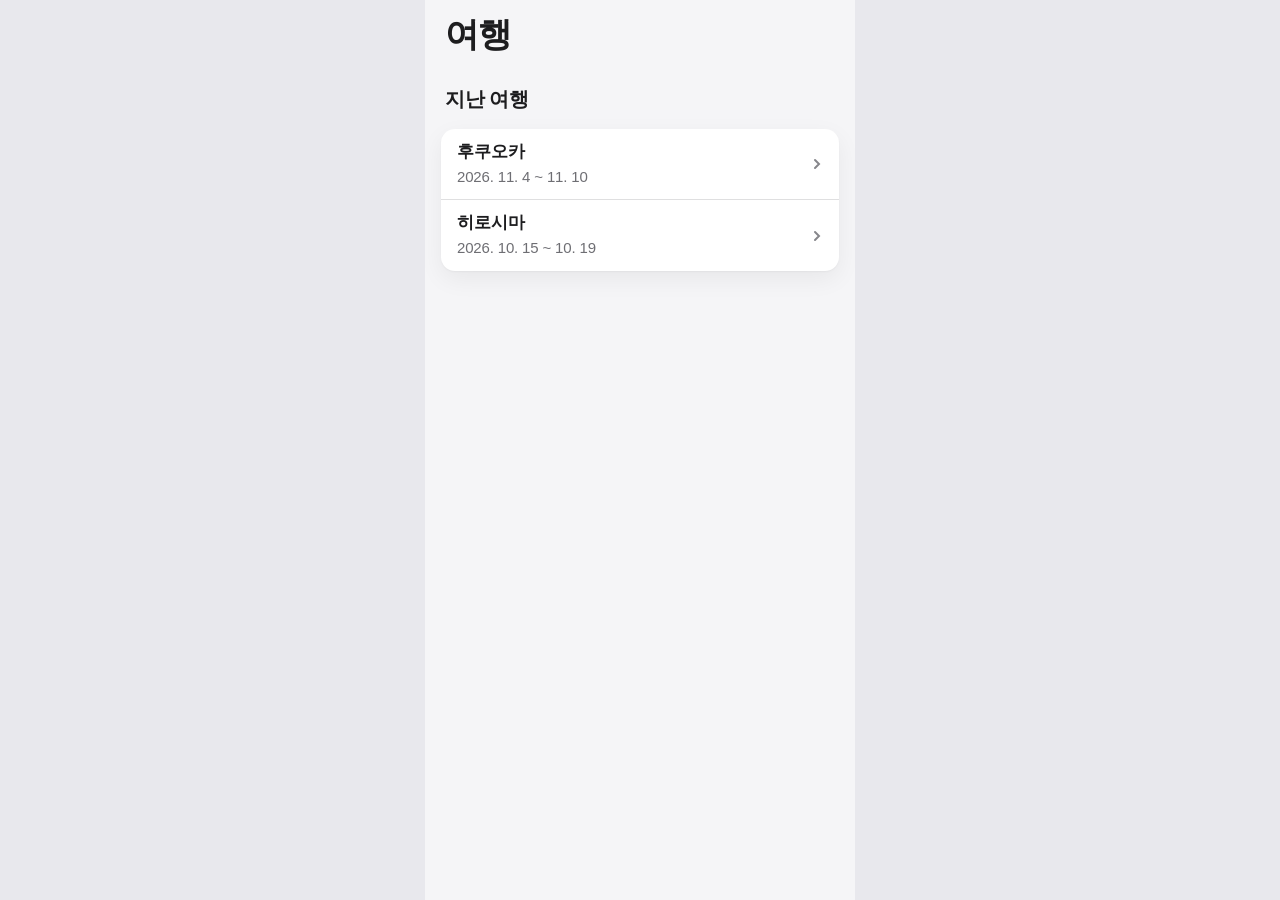
==== index.html @ 0b0b2876 "Import COPYTRIP travel planner from handoff archive" ====
<!doctype html>
<html lang="ko">
<head>
<meta charset="utf-8">
<meta name="robots" content="noindex, nofollow">
<meta name="viewport" content="width=device-width, initial-scale=1, viewport-fit=cover">
<title>여행</title>
<meta name="description" content="여행별 일정 모음">
<meta name="theme-color" content="#f5f5f7" media="(prefers-color-scheme: light)">
<meta name="theme-color" content="#000000" media="(prefers-color-scheme: dark)">
<link rel="icon" type="image/svg+xml" href="icon.svg">
<link rel="stylesheet" href="app.css">
<style>
.trip { display: flex; align-items: center; gap: 12px; min-height: 64px; padding: 11px 16px; color: var(--ink); }
.trip + .trip { border-top: .5px solid var(--sep); }
.trip b { display: block; font-size: 17px; font-weight: 600; }
.trip span { color: var(--ink2); font-size: 15px; font-variant-numeric: tabular-nums; }
.trip svg { flex: none; width: 12px; height: 12px; margin-left: auto; color: var(--ink3); }
#list .sec { margin: 26px 20px 10px; }
#list .msg { margin: 26px 20px; color: var(--ink2); }
</style>
</head>
<body>
<header class="hero"><div><h1 id="title">여행</h1></div></header>
<main id="list"></main>
<script>
(function () {
  'use strict';

  // 여행 화면에서 고른 언어를 그대로 따름 (값은 여행 화면이 JSON 문자열로 저장)
  var LANG = (function () {
    try { var l = JSON.parse(localStorage.getItem('trip-lang')); return l === 'en' || l === 'ja' ? l : 'ko'; } catch (e) { return 'ko'; }
  })();
  var UI = {
    en: { '여행': 'Trips', '진행 중인 여행': 'Ongoing', '다가오는 여행': 'Upcoming', '지난 여행': 'Past trips', '아직 여행이 없습니다': 'No trips yet', '여행 목록을 불러오지 못했습니다. 네트워크 연결을 확인해 주세요.': "Couldn't load the trips. Please check your network connection." },
    ja: { '여행': '旅行', '진행 중인 여행': '旅行中', '다가오는 여행': 'これからの旅行', '지난 여행': '過去の旅行', '아직 여행이 없습니다': '旅行はまだありません', '여행 목록을 불러오지 못했습니다. 네트워크 연결을 확인해 주세요.': '旅行一覧を読み込めませんでした。ネットワーク接続を確認してください。' }
  };
  function T(k) { return (UI[LANG] && UI[LANG][k]) || k; }
  var CHEV = '<svg viewBox="0 0 12 12" fill="none" stroke="currentColor" stroke-width="2" stroke-linecap="round" aria-hidden="true"><path d="M4 2l4 4-4 4"/></svg>';

  document.documentElement.lang = LANG;
  document.title = T('여행');
  document.getElementById('title').textContent = T('여행');
  var list = document.getElementById('list');

  function el(tag, cls, text) {
    var n = document.createElement(tag);
    if (cls) n.className = cls;
    if (text != null) n.textContent = text;
    return n;
  }

  // 한국어는 "2026. 10. 15 ~ 10. 19", 일본어는 "2026年10月15日～10月19日" 형식. 연도가 바뀌는 여행만 끝 날짜에도 연도 표시
  function period(t) {
    var a = t.start.split('-').map(Number), b = t.end.split('-').map(Number);
    if (LANG === 'en') {
      var f = new Intl.DateTimeFormat('en', { year: 'numeric', month: 'short', day: 'numeric', timeZone: 'UTC' });
      return f.formatRange(new Date(Date.UTC(a[0], a[1] - 1, a[2])), new Date(Date.UTC(b[0], b[1] - 1, b[2])));
    }
    var y = a[0] !== b[0];
    if (LANG === 'ja') return a[0] + '年' + a[1] + '月' + a[2] + '日～' + (y ? b[0] + '年' : '') + b[1] + '月' + b[2] + '日';
    return a.join('. ') + ' ~ ' + (y ? b : b.slice(1)).join('. ');
  }

  function section(title, trips) {
    if (!trips.length) return;
    list.appendChild(el('h2', 'sec', T(title)));
    var box = el('div', 'group');
    trips.forEach(function (t) {
      var a = el('a', 'trip');
      a.href = t.slug + '/';
      var txt = el('div');
      txt.appendChild(el('b', null, t.name[LANG] || t.name.ko));
      txt.appendChild(el('span', null, period(t)));
      a.appendChild(txt);
      a.insertAdjacentHTML('beforeend', CHEV);
      box.appendChild(a);
    });
    list.appendChild(box);
  }

  fetch('data/trips.json', { cache: 'no-cache' }).then(function (r) { return r.json(); }).then(function (trips) {
    if (!trips.length) { list.appendChild(el('p', 'msg', T('아직 여행이 없습니다'))); return; }
    // 진행 여부는 보는 기기의 날짜 기준 (YYYY-MM-DD 문자열 비교)
    var today = new Date().toLocaleDateString('sv-SE');
    var asc = function (x, y) { return x.start < y.start ? -1 : 1; };
    section('진행 중인 여행', trips.filter(function (t) { return t.start <= today && today <= t.end; }).sort(asc));
    section('다가오는 여행', trips.filter(function (t) { return t.start > today; }).sort(asc));
    section('지난 여행', trips.filter(function (t) { return t.end < today; }).sort(asc).reverse());
  }).catch(function () {
    list.appendChild(el('p', 'msg', T('여행 목록을 불러오지 못했습니다. 네트워크 연결을 확인해 주세요.')));
  });
})();
</script>
</body>
</html>
---- app.css ----
:root {
  --bg: #f5f5f7;
  --card: #ffffff;
  --fill: rgba(118, 118, 128, .12);
  --shine: rgba(255, 255, 255, .55);
  --ink: #1d1d1f;
  --ink2: #6e6e73;
  --ink3: #86868b;
  --sep: rgba(60, 60, 67, .16);
  --blue: #0071e3;
  --green: #34c759;
  --orange: #ff9f0a;
  --red: #ff3b30;
  --indigo: #5856d6;
  --bar: rgba(245, 245, 247, .72);
  --shadow: 0 1px 2px rgba(0, 0, 0, .04), 0 8px 24px rgba(0, 0, 0, .06);
  --outer: #e8e8ed;
  --ease: cubic-bezier(.22, 1, .36, 1);
  --spring: cubic-bezier(.32, .72, 0, 1);
}
@media (prefers-color-scheme: dark) {
  :root {
    --bg: #000000;
    --card: #1c1c1e;
    --fill: rgba(118, 118, 128, .24);
    --shine: rgba(255, 255, 255, .08);
    --ink: #f5f5f7;
    --ink2: #a1a1a6;
    --ink3: #86868b;
    --sep: rgba(84, 84, 88, .55);
    --blue: #2997ff;
    --green: #30d158;
    --orange: #ff9f0a;
    --red: #ff453a;
    --indigo: #7d7aff;
    --bar: rgba(22, 22, 23, .72);
    --shadow: none;
    --outer: #0b0b0c;
  }
}
* { box-sizing: border-box; -webkit-tap-highlight-color: transparent; }
/* 홈 화면 앱에서 화면 끝 튕김, 두 번 탭 확대, 버튼 길게 누르기 메뉴를 막아 앱처럼 동작하게 함 */
html, body { overscroll-behavior: none; overflow-x: clip; }
/* 맨 위에서 끌어내리면 화면이 따라 내려오며 새로고침 안내가 위에서 드러남 */
body { position: relative; }
/* iOS 기본 새로고침처럼 당기는 만큼 살이 하나씩 나타나고, 불러오는 동안 12단계로 회전 */
/* 화면을 transform 으로 내리면 iOS 에서 body 밖이 잘려 안내가 안 보여서, 위쪽 여백을 늘려 내리고 안내는 화면 상단에 고정 */
#ptr { position: fixed; z-index: 9; top: 0; left: 50%; transform: translateX(-50%); width: 100%; max-width: 430px; height: 0; overflow: hidden; display: flex; align-items: center; justify-content: center; color: var(--ink2); }
#ptr svg { width: 28px; height: 28px; }
#ptr rect { opacity: 0; transition: opacity .12s; }
#ptr.load svg { animation: spin .9s steps(12) infinite; }
@keyframes spin { to { transform: rotate(360deg); } }
html { touch-action: manipulation; }
button, .btn, .seg, #nowcap, .past-sum, .wx.tap, summary { -webkit-user-select: none; user-select: none; -webkit-touch-callout: none; }
html { background: var(--outer); }
body {
  margin: 0 auto; max-width: 430px; min-height: 100vh; background: var(--bg); color: var(--ink);
  font: 16px/1.47 -apple-system, BlinkMacSystemFont, "SF Pro Text", "Apple SD Gothic Neo", "Noto Sans KR", sans-serif;
  letter-spacing: -0.01em; -webkit-font-smoothing: antialiased; -webkit-text-size-adjust: 100%;
  padding-bottom: env(safe-area-inset-bottom);
}
button { font: inherit; color: inherit; }
a { color: var(--blue); text-decoration: none; }

.hero { padding: 16px 20px 6px; display: flex; align-items: flex-end; justify-content: space-between; }
.hero h1 { margin: 0; font-size: 34px; font-weight: 700; letter-spacing: -0.03em; line-height: 1.1; }
.hero p { margin: 4px 0 0; color: var(--ink2); font-size: 15px; }
.icon-btn {
  width: 36px; height: 36px; border-radius: 50%; border: 0; background: var(--fill);
  display: grid; place-items: center; cursor: pointer; flex: 0 0 auto;
}
.icon-btn svg { width: 19px; height: 19px; }
.offline { margin: 8px 20px 0; font-size: 13px; color: var(--orange); }

.group { margin: 14px 16px 0; background: var(--card); border-radius: 14px; box-shadow: var(--shadow); overflow: hidden; }
.row { display: grid; grid-template-columns: 72px 1fr; gap: 0 12px; padding: 11px 16px; align-items: center; }
.row + .row { border-top: .5px solid var(--sep); }
.row .k { font-size: 13px; color: var(--ink2); line-height: 1.3; }
.row .k b { display: block; color: var(--ink); font-size: 15px; font-weight: 600; }
.leg { font-size: 15px; font-variant-numeric: tabular-nums; }
.leg span { color: var(--ink3); font-size: 13px; display: inline-block; width: 32px; }

.bar {
  position: sticky; top: 0; z-index: 5; margin-top: 14px; padding: 8px 16px 10px;
  background: var(--bar); -webkit-backdrop-filter: saturate(180%) blur(20px); backdrop-filter: saturate(180%) blur(20px);
  border-bottom: .5px solid transparent; transition: border-color .3s;
}
.bar.stuck { border-bottom-color: var(--sep); }
.seg { position: relative; display: flex; background: var(--fill); border-radius: 10px; padding: 2px; }
.seg button {
  position: relative; z-index: 1; flex: 1; border: 0; background: none; padding: 7px 0; font-size: 13px; font-weight: 500;
  border-radius: 8px; cursor: pointer; color: var(--ink);
}
.seg button[aria-selected="true"] { font-weight: 600; }
.seg-pill {
  position: absolute; top: 2px; bottom: 2px; left: 0; border-radius: 8px; background: var(--card);
  box-shadow: 0 3px 8px rgba(0, 0, 0, .12), 0 3px 1px rgba(0, 0, 0, .04);
}
.motion .seg-pill { transition: transform .45s var(--spring), width .45s var(--spring); }
@media (prefers-color-scheme: dark) { .seg-pill { background: #636366; } }

#day { padding: 0 16px; }
.day-hero { padding: 22px 4px 4px; }
.eyebrow { font-size: 13px; font-weight: 600; color: var(--ink2); }
.day-hero h2 { margin: 2px 0 0; font-size: 30px; line-height: 1.15; letter-spacing: -0.03em; }
.day-hero .point { display: inline-block; margin-top: 8px; padding: 3px 10px; border-radius: 999px; background: var(--fill); font-size: 13px; font-weight: 600; }
.stats { display: grid; grid-template-columns: minmax(0, 1fr) minmax(0, 1fr); gap: 10px; margin-top: 16px; }
.stat { background: var(--card); border-radius: 14px; padding: 12px 14px; box-shadow: var(--shadow); }
.stat:only-child { grid-column: 1 / -1; }
.stat .l { font-size: 12px; color: var(--ink2); }
.stat .v { font-size: 22px; font-weight: 700; letter-spacing: -0.02em; font-variant-numeric: tabular-nums; }
.stat .v small { font-size: 13px; font-weight: 600; color: var(--ink2); margin-left: 2px; }
.stat .v.txt { font-size: 17px; padding-top: 4px; white-space: nowrap; overflow: hidden; text-overflow: ellipsis; }
.stat .s { font-size: 12px; color: var(--ink3); }

.notice { margin-top: 12px; border-radius: 14px; padding: 12px 14px; display: flex; gap: 10px; font-size: 14px; }
.notice svg { flex: 0 0 20px; height: 20px; margin-top: 1px; }
.notice b { display: block; margin-bottom: 2px; }
.notice.towel { background: rgba(255, 159, 10, .14); }
.notice.towel svg { color: var(--orange); }
.notice.rain { background: rgba(0, 113, 227, .1); }
.notice.rain svg { color: var(--blue); }
.notice ul { margin: 4px 0 0; padding-left: 18px; }


.sec { margin: 26px 4px 10px; font-size: 20px; font-weight: 700; letter-spacing: -0.02em; }

.tl { position: relative; list-style: none; margin: 0; padding: 0 0 0 22px; }
.tl::before { content: ""; position: absolute; left: 6px; top: var(--tl-top, 8px); bottom: 8px; width: 2px; border-radius: 1px; background: var(--sep); }
.it { position: relative; margin-bottom: 12px; scroll-margin-top: 110px; }
.dot { position: absolute; left: -22px; top: 18px; width: 14px; height: 14px; border-radius: 50%; background: var(--card); border: 3px solid var(--ink3); }
.it.now .dot { border-color: var(--green); background: var(--green); }
.motion .it.now .dot::after {
  content: ""; position: absolute; inset: -6px; border-radius: 50%; background: var(--green); opacity: .35;
  animation: pulse 2s var(--ease) infinite;
}
/* 첫 로딩 동안 보이는 자리표시. 효과를 끄면 빛 흐름 없이 회색 상자만 */
.skel { padding: 22px 4px 0; }
.sk { position: relative; overflow: hidden; background: var(--fill); border-radius: 12px; }
.motion .sk::after {
  content: ""; position: absolute; inset: 0; transform: translateX(-100%);
  background: linear-gradient(90deg, transparent, var(--shine), transparent);
  animation: shimmer 1.2s ease-in-out infinite;
}
@keyframes shimmer { to { transform: translateX(100%); } }
.sk-eyebrow { width: 38%; height: 14px; border-radius: 7px; }
.sk-title { width: 52%; height: 32px; margin-top: 8px; border-radius: 10px; }
.sk-point { width: 34%; height: 24px; margin-top: 10px; border-radius: 999px; }
.sk-row { display: grid; grid-template-columns: 1fr 1fr; gap: 10px; margin-top: 16px; }
.sk-stat { height: 92px; border-radius: 14px; }
.sk-wx { height: 210px; margin-top: 12px; border-radius: 18px; }
.sk-sec { width: 22%; height: 22px; margin: 26px 0 12px; border-radius: 8px; }
.sk-card { height: 120px; margin: 0 0 12px 22px; border-radius: 16px; }
.sk-k { width: 56px; height: 34px; border-radius: 8px; }
.sk-leg { width: 75%; height: 16px; margin: 4px 0; border-radius: 6px; }
.sk-tab { flex: 1; height: 30px; margin: 0 2px; border-radius: 8px; }
.sk-exh { width: 40%; height: 22px; margin: 26px 4px 12px; border-radius: 8px; }
.sk-ex { height: 52px; margin: 0 0 10px; border-radius: 14px; }
.sk-line { width: 60%; height: 44px; margin: 0 0 12px 22px; border-radius: 10px; }
@keyframes pulse { 0% { transform: scale(.6); opacity: .45; } 100% { transform: scale(1.8); opacity: 0; } }
/* 펼치고 접는 동안에는 한 줄 요약을 카드 위에 겹쳐 두고 서로 교차해서 나타나고 사라지게 함 */
.it.past.swap .past-sum { display: flex; position: absolute; top: 0; left: 0; pointer-events: none; }
.it.past:not(.open) .card { display: none; }
.past-sum { all: unset; display: none; align-items: baseline; gap: 10px; padding: 6px 4px; cursor: pointer; width: calc(100% - 8px); }
.it.past:not(.open) .past-sum { display: flex; }
.it.past:not(.open) { margin-bottom: 4px; }
.past-sum .time { color: var(--ink3); min-width: 38px; }
.past-sum .t { font-size: 15px; font-weight: 500; color: var(--ink3); white-space: nowrap; overflow: hidden; text-overflow: ellipsis; }
.past-sum .done { font-size: 11px; font-weight: 700; color: var(--green); white-space: nowrap; }
.past-sum .chev, .fold .chev { display: inline-flex; color: var(--ink3); }
.past-sum .chev { margin-left: auto; align-self: center; }
.past-sum .chev svg, .fold .chev svg { width: 11px; height: 11px; }
.past-sum .chev svg { transform: rotate(90deg); }
.fold { display: none; align-items: center; gap: 3px; font-size: 12px; font-weight: 600; color: var(--ink3); white-space: nowrap; }
.fold .chev svg { transform: rotate(-90deg); }
.it.past.open .it-head { justify-content: flex-start; }
.it.past.open .it-head .cost { margin-left: auto; }
.it.past.open .fold { display: inline-flex; margin-left: auto; }
.it.past.open .cost + .fold { margin-left: 0; }
.it.past .dot { width: 16px; height: 16px; left: -23px; border: 0; background: var(--green); }
.it.past:not(.open) .dot { top: 9px; }
.it.past .dot::after { content: ''; position: absolute; left: 5.5px; top: 2.5px; width: 3.5px; height: 7px; border: solid #fff; border-width: 0 2px 2px 0; transform: rotate(45deg); }
.it.past.open .it-head { cursor: pointer; }
.day-peek { position: absolute; pointer-events: none; padding: 0 16px; }
.tl-done { position: absolute; left: 6px; top: var(--tl-top, 8px); width: 2px; border-radius: 1px; background: var(--green); }
.motion .tl-done { transition: height .4s var(--ease); }
.card { background: var(--card); border-radius: 16px; padding: 14px 16px; box-shadow: var(--shadow); }
.it.now .card { box-shadow: 0 0 0 2px var(--green), var(--shadow); }
.it-head { display: flex; justify-content: space-between; gap: 10px; align-items: baseline; }
.time { font-size: 13px; font-weight: 600; color: var(--ink2); font-variant-numeric: tabular-nums; }
.now-chip { font-size: 11px; font-weight: 700; color: #fff; background: var(--green); border-radius: 999px; padding: 1px 7px; margin-left: 6px; }
.cost { font-size: 13px; color: var(--ink2); font-variant-numeric: tabular-nums; white-space: nowrap; }
.title { font-size: 17px; font-weight: 600; letter-spacing: -0.02em; margin-top: 2px; }
.rec { font-size: 11px; font-weight: 700; color: var(--indigo); background: rgba(88, 86, 214, .12); border-radius: 5px; padding: 1px 6px; margin-left: 6px; vertical-align: 2px; }
.move .card { background: transparent; box-shadow: none; padding: 6px 4px; }
.move .dot { width: 10px; height: 10px; left: -20px; top: 12px; border-width: 2px; }
.move .title { font-size: 15px; font-weight: 500; }
/* 이동 항목은 진행 중이어도 배경 없이, 테두리와 그 안쪽 여백만 더함 */
.move.now .card { padding: 12px 16px; border-radius: 16px; box-shadow: 0 0 0 2px var(--green); }
.move.now .dot { top: 18px; }
.note { font-size: 14px; color: var(--ink2); margin-top: 4px; }
.note div + div, .tip div + div { margin-top: 2px; }
.tip { font-size: 14px; color: var(--ink2); margin-top: 8px; padding-left: 10px; border-left: 2px solid var(--orange); }
.pills { display: flex; flex-wrap: wrap; gap: 6px; margin-top: 8px; }
.pill { font-size: 12px; font-weight: 600; border-radius: 6px; padding: 2px 7px; background: var(--fill); font-variant-numeric: tabular-nums; }
.pill small { font-weight: 500; color: var(--ink2); margin-left: 3px; }
.pill.g { color: var(--blue); }
.pill.t { color: var(--orange); }

.acts { display: flex; flex-wrap: wrap; gap: 8px; margin-top: 12px; }
.btn {
  display: inline-flex; align-items: center; justify-content: center; gap: 4px; min-height: 32px; padding: 0 14px;
  border-radius: 999px; border: 0; background: var(--fill); color: var(--blue); font-size: 14px; font-weight: 600; cursor: pointer;
}
.btn.fill { background: var(--blue); color: #fff; }
.motion .btn, .motion .icon-btn, .motion .opt-pick { transition: transform .15s var(--ease), opacity .15s; }
.motion .btn:active, .motion .icon-btn:active, .motion .opt-pick:active { transform: scale(.96); opacity: .8; }
.btn:disabled { opacity: .5; }

.disc { margin-top: 10px; }
.disc-btn { border: 0; background: none; padding: 0; color: var(--blue); font-size: 14px; font-weight: 600; cursor: pointer; display: inline-flex; align-items: center; gap: 4px; }
.disc-btn svg { width: 12px; height: 12px; }
.motion .disc-btn svg { transition: transform .3s var(--ease); }
.disc.open .disc-btn svg { transform: rotate(90deg); }
.disc-body { display: grid; grid-template-rows: 0fr; }
.motion .disc-body { transition: grid-template-rows .35s var(--ease); }
.disc.open .disc-body { grid-template-rows: 1fr; }
.disc-body > div { overflow: hidden; }
.rv-list { margin: 4px 0 0; padding: 0; list-style: none; font-size: 14px; }
.rv-list li { position: relative; padding-left: 18px; margin-top: 4px; }
.rv-list li::before { position: absolute; left: 0; top: 0; font-weight: 700; }
.rv-list.pro li::before { content: "+"; color: var(--green); }
.rv-list.con li::before { content: "\2212"; color: var(--red); }
.rv-cap { font-size: 12px; font-weight: 600; color: var(--ink2); margin-top: 10px; }

.choice-tag { display: flex; align-items: center; gap: 8px; font-size: 15px; font-weight: 700; color: var(--blue); margin-top: 2px; }
.choice-hint { font-size: 12px; color: var(--ink3); font-weight: 500; }
.opts { display: grid; gap: 8px; margin-top: 10px; }
.opt { border-radius: 12px; background: var(--bg); padding: 12px; border: 1.5px solid transparent; }
.motion .opt { transition: border-color .25s, background .25s, opacity .25s; }
.opt.on { border-color: var(--blue); background: rgba(0, 113, 227, .06); }
.opts.picked:not(.multi) .opt:not(.on) { opacity: .55; }
.opt-pick { all: unset; display: flex; align-items: center; gap: 10px; cursor: pointer; width: 100%; }
.opt-row { display: flex; align-items: center; gap: 8px; }
.opt-more { all: unset; display: none; flex: 0 0 auto; padding: 6px; margin: -6px -4px -6px 0; color: var(--ink3); cursor: pointer; -webkit-user-select: none; user-select: none; -webkit-touch-callout: none; touch-action: manipulation; }
.opt-more svg { display: block; width: 12px; height: 12px; transform: rotate(90deg); }
.motion .opt-more svg { transition: transform .3s var(--ease); }
.opt.peek .opt-more svg { transform: rotate(-90deg); }
.opt-body { display: grid; grid-template-rows: 1fr; }
.opt-body > div { overflow: hidden; min-height: 0; }
.motion .opt-body { transition: grid-template-rows .3s var(--ease); }
.opt:not(.on):not(.bare) .opt-more { display: block; }
.opt:not(.on):not(.peek) .opt-body { grid-template-rows: 0fr; }
.chk { flex: 0 0 22px; height: 22px; }
.chk circle { fill: none; stroke: var(--ink3); stroke-width: 1.5; }
.chk path { fill: none; stroke: #fff; stroke-width: 2.2; stroke-linecap: round; stroke-linejoin: round; stroke-dasharray: 14; stroke-dashoffset: 14; }
.on .chk circle { fill: var(--blue); stroke: var(--blue); }
.on .chk path { stroke-dashoffset: 0; }
.motion .chk circle { transition: fill .2s, stroke .2s; }
.motion .chk path { transition: stroke-dashoffset .3s .08s var(--ease); }
.opt .title { font-size: 16px; margin: 0; }

.motion .rv { opacity: 0; transform: translateY(18px) scale(.985); transition: opacity .7s var(--ease), transform .7s var(--ease); }
.motion .rv.in { opacity: 1; transform: none; }

#extras { padding: 0 16px 120px; }
.ex { background: var(--card); border-radius: 14px; margin-bottom: 10px; box-shadow: var(--shadow); overflow: hidden; }
.ex > summary { list-style: none; cursor: pointer; padding: 14px 16px; font-weight: 600; display: flex; justify-content: space-between; }
.ex > summary::-webkit-details-marker { display: none; }
.ex > summary span { color: var(--ink3); font-weight: 500; }
.ex .card { box-shadow: none; border-radius: 0; border-top: .5px solid var(--sep); }
.foot { font-size: 12px; color: var(--ink3); margin: 16px 4px 0; }
.trip-foot { margin: 40px 4px 0; text-align: center; font-size: 13px; color: var(--ink3); line-height: 1.6; }
.trip-foot .n { font-size: 12px; font-variant-numeric: tabular-nums; }

#nowcap {
  position: fixed; left: 50%; bottom: calc(16px + env(safe-area-inset-bottom)); z-index: 8; width: max-content; max-width: calc(min(430px, 100vw) - 64px);
  transform: translate(-50%, calc(100% + 40px + env(safe-area-inset-bottom))); visibility: hidden; border: .5px solid var(--sep); border-radius: 999px; padding: 8px 8px 8px 20px; text-align: left; cursor: pointer;
  background: var(--bar); -webkit-backdrop-filter: saturate(180%) blur(20px); backdrop-filter: saturate(180%) blur(20px);
  box-shadow: 0 10px 30px rgba(0, 0, 0, .18); display: grid; grid-template-columns: 1fr auto; gap: 0 10px; align-items: center;
}
.motion #nowcap { transition: transform .5s var(--spring), visibility 0s .5s; }
#nowcap.show { transform: translate(-50%, 0); visibility: visible; }
.motion #nowcap.show { transition: transform .5s var(--spring), visibility 0s; }
#nowcap .a { min-width: 0; font-size: 15px; font-weight: 600; white-space: nowrap; overflow: hidden; text-overflow: ellipsis; }
#nowcap .b { min-width: 0; font-size: 13px; color: var(--ink2); white-space: nowrap; overflow: hidden; text-overflow: ellipsis; }
#nowcap .go { grid-row: span 2; grid-column: 2; color: #fff; background: var(--blue); border-radius: 999px; padding: 8px 14px; font-weight: 600; font-size: 14px; }

.sheet { position: fixed; inset: 0; z-index: 20; display: flex; align-items: flex-end; justify-content: center; visibility: hidden; }
.sheet.open { visibility: visible; }
.scrim { position: absolute; inset: 0; background: rgba(0, 0, 0, .4); opacity: 0; }
.panel {
  position: relative; width: 100%; max-width: 430px; background: var(--bg); border-radius: 14px 14px 0 0;
  transform: translateY(calc(100% + env(safe-area-inset-bottom, 0px) + 24px)); display: flex; flex-direction: column; max-height: 92vh;
  padding-bottom: env(safe-area-inset-bottom, 0px);
}
.motion .sheet { transition: visibility 0s .5s; }
.motion .sheet.open { transition: visibility 0s; }
.motion .scrim { transition: opacity .4s var(--ease); }
.motion .panel { transition: transform .5s var(--spring); }
.sheet.open .scrim { opacity: 1; }
.sheet.open .panel { transform: none; }
.grab { width: 36px; height: 5px; border-radius: 3px; background: var(--ink3); opacity: .5; margin: 6px auto 0; }
.panel-head { display: flex; justify-content: space-between; align-items: center; padding: 10px 16px; }
.panel-head b { font-size: 17px; }
#map-frame { height: 74vh; }
.wx { margin-top: 12px; border-radius: 18px; padding: 16px; box-shadow: var(--shadow); }
.wx-sky { color: #fff; background: linear-gradient(165deg, #2c6bd3, #5ea6f2); }
.wx-sky.cloud { background: linear-gradient(165deg, #56688a, #8a9cb6); }
.wx-sky.rain { background: linear-gradient(165deg, #2e3c5c, #56688a); }
.wx-sky.night { background: linear-gradient(165deg, #141b45, #2d3a78); }
.wx.tap { cursor: pointer; }
.wx.tap:active { transform: scale(.985); }
.motion .wx.tap { transition: transform .2s var(--ease); }
.wx-hero { display: grid; grid-template-columns: auto 1fr auto; align-items: center; gap: 12px; }
.wx-ic { display: block; width: 56px; height: 56px; filter: drop-shadow(0 2px 6px rgba(0, 0, 0, .18)); }
.wx-ic svg { width: 100%; height: 100%; display: block; }
.wx-t b { display: block; font-size: 44px; font-weight: 300; line-height: 1; letter-spacing: -0.03em; font-variant-numeric: tabular-nums; }
.wx-t span { font-size: 13px; opacity: .85; }
.wx-hl { display: flex; flex-direction: column; gap: 2px; font-size: 14px; font-weight: 600; text-align: right; font-variant-numeric: tabular-nums; }
.wx-hl .hi::before { content: ''; display: inline-block; width: 7px; height: 7px; margin-right: 5px; border-radius: 50%; background: #FFB347; }
.wx-hl .lo::before { content: ''; display: inline-block; width: 7px; height: 7px; margin-right: 5px; border-radius: 50%; background: #7CC8FF; }
.wx-hero.big .wx-ic { width: 76px; height: 76px; }
.wx-hero.big .wx-t b { font-size: 60px; }
.wx-line { margin-top: 10px; font-size: 15px; font-weight: 600; }
.wx-metrics { display: grid; grid-template-columns: repeat(4, 1fr); gap: 4px; margin-top: 14px; padding-top: 12px; border-top: .5px solid rgba(255, 255, 255, .25); text-align: center; }
.wx-m i { display: block; width: 24px; height: 24px; margin: 0 auto 4px; color: #fff; }
.wx-m i svg { width: 100%; height: 100%; display: block; }
.wx-m b { display: block; font-size: 14px; font-variant-numeric: tabular-nums; white-space: nowrap; }
.wx-m span { font-size: 11px; opacity: .8; }
.wx-foot { display: flex; justify-content: space-between; gap: 8px; margin-top: 12px; font-size: 12px; opacity: .85; }
.wx-more { font-weight: 700; opacity: 1; }
.wx-more::after { content: ' ›'; }
#wx-body { overflow-y: auto; min-height: 0; flex: 1; padding: 0 16px 16px; overscroll-behavior: contain; }
#wx-body .wx-sky { border-radius: 18px; padding: 18px 16px; }
.wx-panel { margin-top: 10px; border-radius: 18px; padding: 12px 0 10px; background: #141b38; color: #fff; }
.wx-seg { display: flex; margin: 0 12px; padding: 3px; border-radius: 12px; background: rgba(255, 255, 255, .08); }
.wx-seg button { flex: 1; border: 0; background: none; color: rgba(255, 255, 255, .6); font-size: 14px; font-weight: 600; padding: 7px 0; border-radius: 9px; cursor: pointer; }
.wx-seg button[aria-selected="true"] { background: #fff; color: #141b38; }
.motion .wx-seg button { transition: background .25s var(--ease), color .25s var(--ease); }
.wx-day { margin: 12px 16px 4px; font-size: 12px; opacity: .7; }
.wx-strip { overflow-x: auto; -webkit-overflow-scrolling: touch; scrollbar-width: none; }
.wx-strip::-webkit-scrollbar { display: none; }
.wx-hsvg { display: block; }
.wx-hsvg text { fill: #fff; text-anchor: middle; font-size: 12px; font-family: inherit; }
.wx-hsvg text.t { fill: rgba(255, 255, 255, .75); font-size: 11px; }
.wx-hsvg text.v { font-size: 14px; font-weight: 600; }
.wx-hsvg text.p { fill: #8FB8E8; font-size: 11px; font-weight: 600; }
.wx-hsvg text.p.wet { fill: #5AB4FF; }
.wx-note { margin: 6px 16px 0; font-size: 11px; opacity: .6; }
.wx-empty { margin: 12px 16px; font-size: 13px; opacity: .8; }
.wx-upd { margin: 10px 4px 0; font-size: 12px; color: var(--ink3); }
#map-frame iframe { display: block; width: 100%; height: 100%; border: 0; }
.set { margin: 4px 16px 24px; background: var(--card); border-radius: 12px; }
.set-row { display: flex; align-items: center; justify-content: space-between; gap: 12px; padding: 12px 16px; }
.set-row small { display: block; color: var(--ink2); font-size: 13px; }
.set-row.col { display: block; }
.lang-seg { display: flex; background: var(--fill); border-radius: 9px; padding: 2px; margin-top: 10px; }
.lang-seg button { flex: 1; border: 0; background: none; font: inherit; font-size: 13px; font-weight: 600; padding: 7px 0; border-radius: 7px; color: var(--ink); -webkit-user-select: none; user-select: none; -webkit-touch-callout: none; touch-action: manipulation; }
.lang-seg button[aria-checked="true"] { background: var(--card); box-shadow: 0 1px 4px rgba(0,0,0,.12); }
.switch { position: relative; width: 51px; height: 31px; flex: 0 0 51px; }
.switch input { position: absolute; opacity: 0; inset: 0; margin: 0; cursor: pointer; z-index: 1; }
.switch span { position: absolute; inset: 0; border-radius: 16px; background: var(--fill); transition: background .25s; }
.switch span::after {
  content: ""; position: absolute; top: 2px; left: 2px; width: 27px; height: 27px; border-radius: 50%; background: #fff;
  box-shadow: 0 3px 8px rgba(0, 0, 0, .15); transition: transform .3s var(--spring);
}
.switch input:checked + span { background: var(--green); }
.switch input:checked + span::after { transform: translateX(20px); }
.err { color: var(--red); font-size: 13px; margin-top: 8px; }
.upd-acts { display: grid; grid-template-columns: 1fr 1fr; gap: 10px; padding: 4px 16px 18px; }
.upd-acts .btn { justify-content: center; text-align: center; padding: 12px 0; }
.rain-desc { margin: 0 16px 10px; font-size: 14px; color: var(--ink2); }
#rain-body { padding: 0 16px 28px; display: grid; gap: 8px; }
.rain-day { all: unset; cursor: pointer; display: block; background: var(--card); border-radius: 12px; padding: 12px 14px; }
.rain-day b { display: block; font-size: 16px; }
.rain-day span { font-size: 14px; color: var(--ink2); }
/* 취침 카드: 밤하늘 배경, 선으로 그린 초승달 */
.it.sleep .dot { border-color: #6c7bdc; background: #1c2456; }
.sleep-card { position: relative; overflow: hidden; color: #fff; padding: 16px 16px 15px;
  background: radial-gradient(1.5px 1.5px at 18% 30%, #fff8 50%, transparent 51%), radial-gradient(1px 1px at 64% 22%, #fff9 50%, transparent 51%),
  radial-gradient(1.5px 1.5px at 82% 70%, #fff7 50%, transparent 51%), radial-gradient(1px 1px at 40% 80%, #fff6 50%, transparent 51%),
  linear-gradient(165deg, #141b45, #2d3a78); }
.sleep-card .row { display: flex; align-items: center; gap: 14px; }
.sleep-card .moon { width: 40px; height: 40px; flex: none; filter: drop-shadow(0 0 10px rgba(255, 214, 107, .45)); }
.sleep-card .it-head .time { color: #fff; opacity: .75; }
.sleep-card .title { color: #fff; font-size: 17px; font-weight: 700; margin-top: 1px; }
.sleep-card .s { font-size: 13px; opacity: .8; margin-top: 3px; }
.sleep-card .fold { color: rgba(255, 255, 255, .7); }
/* 움직이는 아이콘은 날씨 카드와 날씨 시트(큰 아이콘, 지표 아이콘), 취침 카드만. 시간별 목록과 나머지 아이콘은 그대로 둠 */
.wx-hero .wx-ic svg, .wx-m svg { overflow: visible; }
.motion .wx-hero .wx-ic .a-sun, .motion .wx-m .a-sun { transform-box: fill-box; transform-origin: center; animation: a-spin 24s linear infinite; }
.motion .wx-hero .wx-ic .a-moon, .motion .sleep-card .a-moon { transform-box: fill-box; transform-origin: 50% 80%; animation: a-rock 6s ease-in-out infinite; }
.motion .wx-hero .wx-ic .a-cloud { animation: a-drift 5s ease-in-out infinite; }
.motion .wx-hero .wx-ic .a-cloud + .a-cloud { animation-delay: -2.5s; }
.motion .wx-hero .wx-ic .a-drops { animation: a-fall 1.2s linear infinite; }
.motion .wx-hero .wx-ic .a-bolt { animation: a-flash 4s infinite; }
.motion .wx-m .a-gust { animation: a-gust 2s linear infinite; }
.motion .wx-m .a-fill { animation: a-rise 1.4s cubic-bezier(.22,1,.36,1) both; }
.motion .wx-m .a-wave { animation: a-wave 2.4s linear infinite; }
.motion .wx-m .a-rain { animation: a-rain 1.4s ease-in infinite; }
.wx-m .a-gust, .wx-m .a-rain { opacity: 0; }
html:not(.motion) .wx-m .a-gust { opacity: 1; stroke-dasharray: none; }
@keyframes a-gust { 0% { stroke-dashoffset: 100; opacity: 1; } 100% { stroke-dashoffset: 0; opacity: 1; } }
@keyframes a-rise { from { transform: translateY(var(--d)); } to { transform: none; } }
@keyframes a-wave { to { transform: translateX(-12px); } }
@keyframes a-rain { 0% { transform: translateY(-5px); opacity: 0; } 30% { opacity: 1; } 85% { opacity: 1; } 100% { transform: translateY(0); opacity: 0; } }
@keyframes a-spin { to { transform: rotate(360deg); } }
@keyframes a-rock { 0%, 100% { transform: rotate(-7deg); } 50% { transform: rotate(7deg); } }
@keyframes a-drift { 0%, 100% { transform: translateX(-2px); } 50% { transform: translateX(2px); } }
@keyframes a-fall { 0% { transform: translateY(-4px); opacity: 0; } 25% { opacity: 1; } 100% { transform: translateY(5px); opacity: 0; } }
@keyframes a-flash { 0%, 88%, 100% { opacity: 1; } 91%, 96% { opacity: .25; } }
@media (prefers-reduced-motion: reduce) { html.motion * { animation: none !important; } }
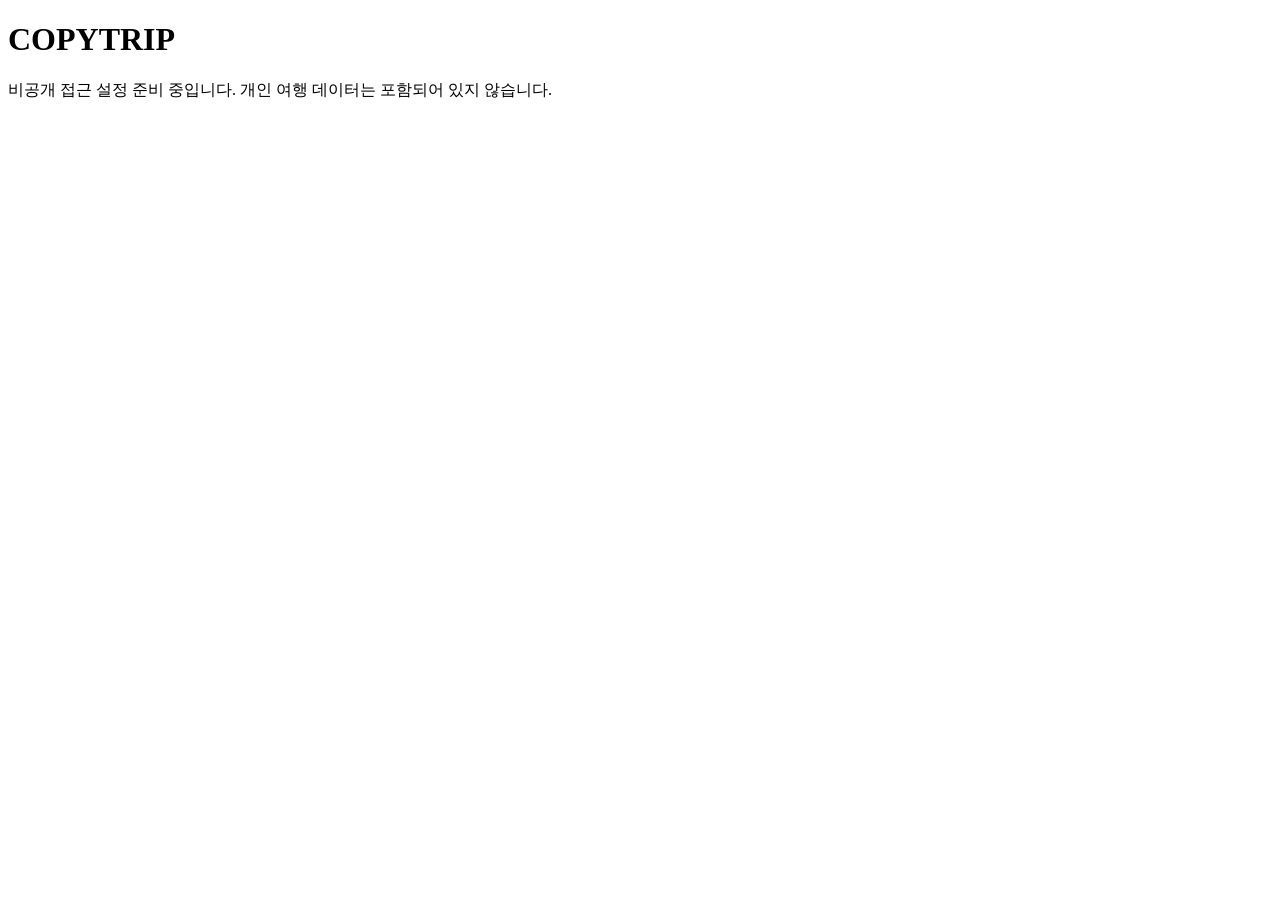
==== commit 128f389c: "Create isolated safe placeholder for access setup" ====
--- a/index.html
+++ b/index.html
@@ -1,96 +1,2 @@
 <!doctype html>
-<html lang="ko">
-<head>
-<meta charset="utf-8">
-<meta name="robots" content="noindex, nofollow">
-<meta name="viewport" content="width=device-width, initial-scale=1, viewport-fit=cover">
-<title>여행</title>
-<meta name="description" content="여행별 일정 모음">
-<meta name="theme-color" content="#f5f5f7" media="(prefers-color-scheme: light)">
-<meta name="theme-color" content="#000000" media="(prefers-color-scheme: dark)">
-<link rel="icon" type="image/svg+xml" href="icon.svg">
-<link rel="stylesheet" href="app.css">
-<style>
-.trip { display: flex; align-items: center; gap: 12px; min-height: 64px; padding: 11px 16px; color: var(--ink); }
-.trip + .trip { border-top: .5px solid var(--sep); }
-.trip b { display: block; font-size: 17px; font-weight: 600; }
-.trip span { color: var(--ink2); font-size: 15px; font-variant-numeric: tabular-nums; }
-.trip svg { flex: none; width: 12px; height: 12px; margin-left: auto; color: var(--ink3); }
-#list .sec { margin: 26px 20px 10px; }
-#list .msg { margin: 26px 20px; color: var(--ink2); }
-</style>
-</head>
-<body>
-<header class="hero"><div><h1 id="title">여행</h1></div></header>
-<main id="list"></main>
-<script>
-(function () {
-  'use strict';
-
-  // 여행 화면에서 고른 언어를 그대로 따름 (값은 여행 화면이 JSON 문자열로 저장)
-  var LANG = (function () {
-    try { var l = JSON.parse(localStorage.getItem('trip-lang')); return l === 'en' || l === 'ja' ? l : 'ko'; } catch (e) { return 'ko'; }
-  })();
-  var UI = {
-    en: { '여행': 'Trips', '진행 중인 여행': 'Ongoing', '다가오는 여행': 'Upcoming', '지난 여행': 'Past trips', '아직 여행이 없습니다': 'No trips yet', '여행 목록을 불러오지 못했습니다. 네트워크 연결을 확인해 주세요.': "Couldn't load the trips. Please check your network connection." },
-    ja: { '여행': '旅行', '진행 중인 여행': '旅行中', '다가오는 여행': 'これからの旅行', '지난 여행': '過去の旅行', '아직 여행이 없습니다': '旅行はまだありません', '여행 목록을 불러오지 못했습니다. 네트워크 연결을 확인해 주세요.': '旅行一覧を読み込めませんでした。ネットワーク接続を確認してください。' }
-  };
-  function T(k) { return (UI[LANG] && UI[LANG][k]) || k; }
-  var CHEV = '<svg viewBox="0 0 12 12" fill="none" stroke="currentColor" stroke-width="2" stroke-linecap="round" aria-hidden="true"><path d="M4 2l4 4-4 4"/></svg>';
-
-  document.documentElement.lang = LANG;
-  document.title = T('여행');
-  document.getElementById('title').textContent = T('여행');
-  var list = document.getElementById('list');
-
-  function el(tag, cls, text) {
-    var n = document.createElement(tag);
-    if (cls) n.className = cls;
-    if (text != null) n.textContent = text;
-    return n;
-  }
-
-  // 한국어는 "2026. 10. 15 ~ 10. 19", 일본어는 "2026年10月15日～10月19日" 형식. 연도가 바뀌는 여행만 끝 날짜에도 연도 표시
-  function period(t) {
-    var a = t.start.split('-').map(Number), b = t.end.split('-').map(Number);
-    if (LANG === 'en') {
-      var f = new Intl.DateTimeFormat('en', { year: 'numeric', month: 'short', day: 'numeric', timeZone: 'UTC' });
-      return f.formatRange(new Date(Date.UTC(a[0], a[1] - 1, a[2])), new Date(Date.UTC(b[0], b[1] - 1, b[2])));
-    }
-    var y = a[0] !== b[0];
-    if (LANG === 'ja') return a[0] + '年' + a[1] + '月' + a[2] + '日～' + (y ? b[0] + '年' : '') + b[1] + '月' + b[2] + '日';
-    return a.join('. ') + ' ~ ' + (y ? b : b.slice(1)).join('. ');
-  }
-
-  function section(title, trips) {
-    if (!trips.length) return;
-    list.appendChild(el('h2', 'sec', T(title)));
-    var box = el('div', 'group');
-    trips.forEach(function (t) {
-      var a = el('a', 'trip');
-      a.href = t.slug + '/';
-      var txt = el('div');
-      txt.appendChild(el('b', null, t.name[LANG] || t.name.ko));
-      txt.appendChild(el('span', null, period(t)));
-      a.appendChild(txt);
-      a.insertAdjacentHTML('beforeend', CHEV);
-      box.appendChild(a);
-    });
-    list.appendChild(box);
-  }
-
-  fetch('data/trips.json', { cache: 'no-cache' }).then(function (r) { return r.json(); }).then(function (trips) {
-    if (!trips.length) { list.appendChild(el('p', 'msg', T('아직 여행이 없습니다'))); return; }
-    // 진행 여부는 보는 기기의 날짜 기준 (YYYY-MM-DD 문자열 비교)
-    var today = new Date().toLocaleDateString('sv-SE');
-    var asc = function (x, y) { return x.start < y.start ? -1 : 1; };
-    section('진행 중인 여행', trips.filter(function (t) { return t.start <= today && today <= t.end; }).sort(asc));
-    section('다가오는 여행', trips.filter(function (t) { return t.start > today; }).sort(asc));
-    section('지난 여행', trips.filter(function (t) { return t.end < today; }).sort(asc).reverse());
-  }).catch(function () {
-    list.appendChild(el('p', 'msg', T('여행 목록을 불러오지 못했습니다. 네트워크 연결을 확인해 주세요.')));
-  });
-})();
-</script>
-</body>
-</html>
+<html lang="ko"><head><meta charset="utf-8"><meta name="viewport" content="width=device-width,initial-scale=1"><title>COPYTRIP 준비 중</title></head><body><h1>COPYTRIP</h1><p>비공개 접근 설정 준비 중입니다. 개인 여행 데이터는 포함되어 있지 않습니다.</p></body></html>
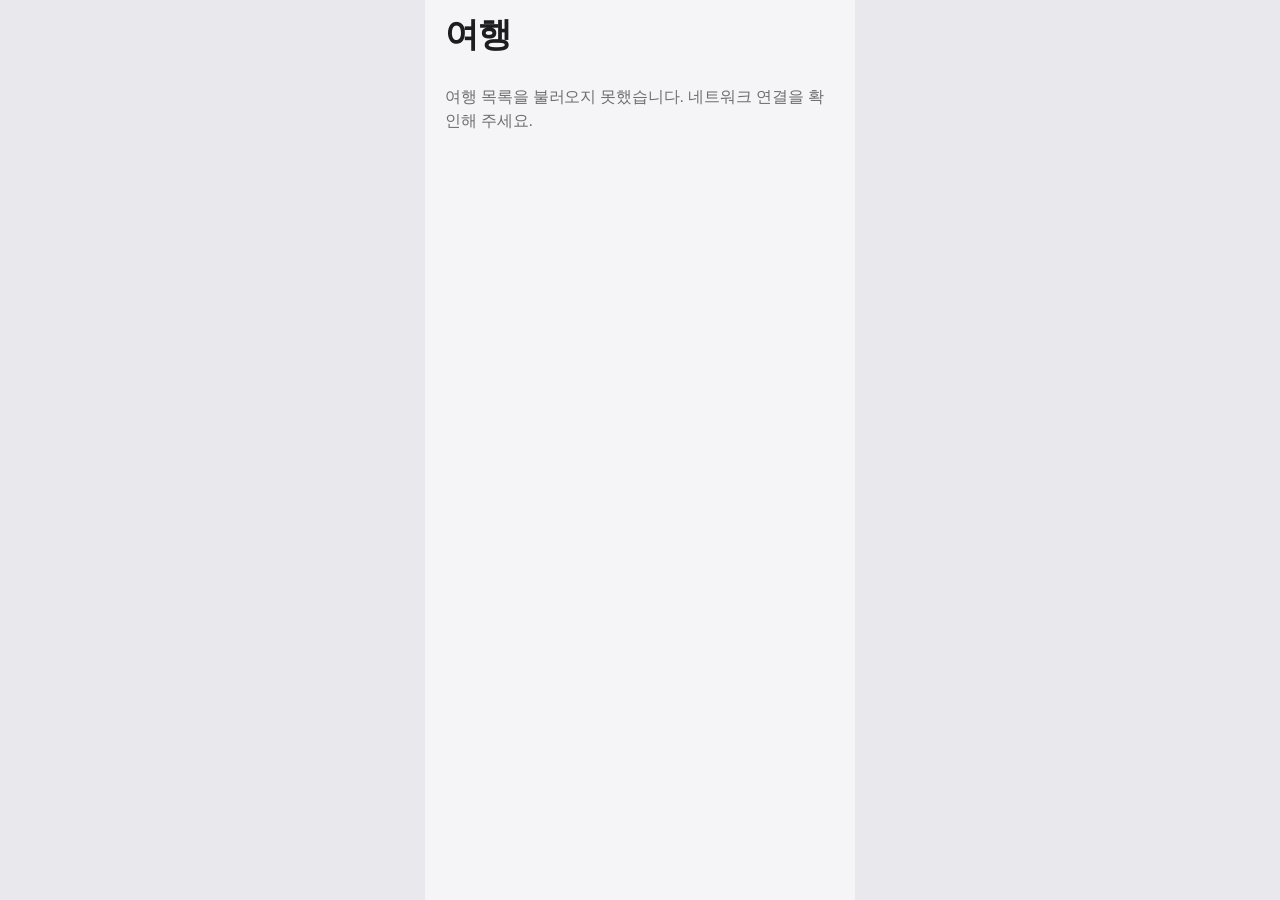
==== commit 913adac6: "Restyle itinerary details and configure COPYTRIP home screen icons" ====
--- a/index.html
+++ b/index.html
@@ -1,2 +1,102 @@
 <!doctype html>
-<html lang="ko"><head><meta charset="utf-8"><meta name="viewport" content="width=device-width,initial-scale=1"><title>COPYTRIP 준비 중</title></head><body><h1>COPYTRIP</h1><p>비공개 접근 설정 준비 중입니다. 개인 여행 데이터는 포함되어 있지 않습니다.</p></body></html>
+<html lang="ko">
+<head>
+<meta charset="utf-8">
+<meta name="robots" content="noindex, nofollow">
+<meta name="viewport" content="width=device-width, initial-scale=1, viewport-fit=cover">
+<title>여행</title>
+<meta name="description" content="여행별 일정 모음">
+<meta name="theme-color" content="#f5f5f7" media="(prefers-color-scheme: light)">
+<meta name="theme-color" content="#000000" media="(prefers-color-scheme: dark)">
+<link rel="manifest" href="manifest.webmanifest">
+<link rel="icon" type="image/png" sizes="192x192" href="copytrip-icon-192.png">
+<link rel="apple-touch-icon" sizes="180x180" href="copytrip-icon-180.png">
+<meta name="mobile-web-app-capable" content="yes">
+<meta name="apple-mobile-web-app-capable" content="yes">
+<meta name="apple-mobile-web-app-title" content="copytrip">
+<meta name="apple-mobile-web-app-status-bar-style" content="default">
+<link rel="stylesheet" href="app.css">
+<style>
+.trip { display: flex; align-items: center; gap: 12px; min-height: 64px; padding: 11px 16px; color: var(--ink); }
+.trip + .trip { border-top: .5px solid var(--sep); }
+.trip b { display: block; font-size: 17px; font-weight: 600; }
+.trip span { color: var(--ink2); font-size: 15px; font-variant-numeric: tabular-nums; }
+.trip svg { flex: none; width: 12px; height: 12px; margin-left: auto; color: var(--ink3); }
+#list .sec { margin: 26px 20px 10px; }
+#list .msg { margin: 26px 20px; color: var(--ink2); }
+</style>
+</head>
+<body>
+<header class="hero"><div><h1 id="title">여행</h1></div></header>
+<main id="list"></main>
+<script>
+(function () {
+  'use strict';
+
+  // 여행 화면에서 고른 언어를 그대로 따름 (값은 여행 화면이 JSON 문자열로 저장)
+  var LANG = (function () {
+    try { var l = JSON.parse(localStorage.getItem('trip-lang')); return l === 'en' || l === 'ja' ? l : 'ko'; } catch (e) { return 'ko'; }
+  })();
+  var UI = {
+    en: { '여행': 'Trips', '진행 중인 여행': 'Ongoing', '다가오는 여행': 'Upcoming', '지난 여행': 'Past trips', '아직 여행이 없습니다': 'No trips yet', '여행 목록을 불러오지 못했습니다. 네트워크 연결을 확인해 주세요.': "Couldn't load the trips. Please check your network connection." },
+    ja: { '여행': '旅行', '진행 중인 여행': '旅行中', '다가오는 여행': 'これからの旅行', '지난 여행': '過去の旅行', '아직 여행이 없습니다': '旅行はまだありません', '여행 목록을 불러오지 못했습니다. 네트워크 연결을 확인해 주세요.': '旅行一覧を読み込めませんでした。ネットワーク接続を確認してください。' }
+  };
+  function T(k) { return (UI[LANG] && UI[LANG][k]) || k; }
+  var CHEV = '<svg viewBox="0 0 12 12" fill="none" stroke="currentColor" stroke-width="2" stroke-linecap="round" aria-hidden="true"><path d="M4 2l4 4-4 4"/></svg>';
+
+  document.documentElement.lang = LANG;
+  document.title = T('여행');
+  document.getElementById('title').textContent = T('여행');
+  var list = document.getElementById('list');
+
+  function el(tag, cls, text) {
+    var n = document.createElement(tag);
+    if (cls) n.className = cls;
+    if (text != null) n.textContent = text;
+    return n;
+  }
+
+  // 한국어는 "2026. 10. 15 ~ 10. 19", 일본어는 "2026年10月15日～10月19日" 형식. 연도가 바뀌는 여행만 끝 날짜에도 연도 표시
+  function period(t) {
+    var a = t.start.split('-').map(Number), b = t.end.split('-').map(Number);
+    if (LANG === 'en') {
+      var f = new Intl.DateTimeFormat('en', { year: 'numeric', month: 'short', day: 'numeric', timeZone: 'UTC' });
+      return f.formatRange(new Date(Date.UTC(a[0], a[1] - 1, a[2])), new Date(Date.UTC(b[0], b[1] - 1, b[2])));
+    }
+    var y = a[0] !== b[0];
+    if (LANG === 'ja') return a[0] + '年' + a[1] + '月' + a[2] + '日～' + (y ? b[0] + '年' : '') + b[1] + '月' + b[2] + '日';
+    return a.join('. ') + ' ~ ' + (y ? b : b.slice(1)).join('. ');
+  }
+
+  function section(title, trips) {
+    if (!trips.length) return;
+    list.appendChild(el('h2', 'sec', T(title)));
+    var box = el('div', 'group');
+    trips.forEach(function (t) {
+      var a = el('a', 'trip');
+      a.href = t.slug + '/';
+      var txt = el('div');
+      txt.appendChild(el('b', null, t.name[LANG] || t.name.ko));
+      txt.appendChild(el('span', null, period(t)));
+      a.appendChild(txt);
+      a.insertAdjacentHTML('beforeend', CHEV);
+      box.appendChild(a);
+    });
+    list.appendChild(box);
+  }
+
+  fetch('data/trips.json', { cache: 'no-cache' }).then(function (r) { return r.json(); }).then(function (trips) {
+    if (!trips.length) { list.appendChild(el('p', 'msg', T('아직 여행이 없습니다'))); return; }
+    // 진행 여부는 보는 기기의 날짜 기준 (YYYY-MM-DD 문자열 비교)
+    var today = new Date().toLocaleDateString('sv-SE');
+    var asc = function (x, y) { return x.start < y.start ? -1 : 1; };
+    section('진행 중인 여행', trips.filter(function (t) { return t.start <= today && today <= t.end; }).sort(asc));
+    section('다가오는 여행', trips.filter(function (t) { return t.start > today; }).sort(asc));
+    section('지난 여행', trips.filter(function (t) { return t.end < today; }).sort(asc).reverse());
+  }).catch(function () {
+    list.appendChild(el('p', 'msg', T('여행 목록을 불러오지 못했습니다. 네트워크 연결을 확인해 주세요.')));
+  });
+})();
+</script>
+</body>
+</html>
--- a/app.css
+++ b/app.css
@@ -0,0 +1,413 @@
+:root {
+  --bg: #f5f5f7;
+  --card: #ffffff;
+  --fill: rgba(118, 118, 128, .12);
+  --shine: rgba(255, 255, 255, .55);
+  --ink: #1d1d1f;
+  --ink2: #6e6e73;
+  --ink3: #86868b;
+  --sep: rgba(60, 60, 67, .16);
+  --blue: #0071e3;
+  --green: #34c759;
+  --orange: #ff9f0a;
+  --red: #ff3b30;
+  --indigo: #5856d6;
+  --bar: rgba(245, 245, 247, .72);
+  --shadow: 0 1px 2px rgba(0, 0, 0, .04), 0 8px 24px rgba(0, 0, 0, .06);
+  --outer: #e8e8ed;
+  --ease: cubic-bezier(.22, 1, .36, 1);
+  --spring: cubic-bezier(.32, .72, 0, 1);
+}
+@media (prefers-color-scheme: dark) {
+  :root {
+    --bg: #000000;
+    --card: #1c1c1e;
+    --fill: rgba(118, 118, 128, .24);
+    --shine: rgba(255, 255, 255, .08);
+    --ink: #f5f5f7;
+    --ink2: #a1a1a6;
+    --ink3: #86868b;
+    --sep: rgba(84, 84, 88, .55);
+    --blue: #2997ff;
+    --green: #30d158;
+    --orange: #ff9f0a;
+    --red: #ff453a;
+    --indigo: #7d7aff;
+    --bar: rgba(22, 22, 23, .72);
+    --shadow: none;
+    --outer: #0b0b0c;
+  }
+}
+* { box-sizing: border-box; -webkit-tap-highlight-color: transparent; }
+/* 홈 화면 앱에서 화면 끝 튕김, 두 번 탭 확대, 버튼 길게 누르기 메뉴를 막아 앱처럼 동작하게 함 */
+html, body { overscroll-behavior: none; overflow-x: clip; }
+/* 맨 위에서 끌어내리면 화면이 따라 내려오며 새로고침 안내가 위에서 드러남 */
+body { position: relative; }
+/* iOS 기본 새로고침처럼 당기는 만큼 살이 하나씩 나타나고, 불러오는 동안 12단계로 회전 */
+/* 화면을 transform 으로 내리면 iOS 에서 body 밖이 잘려 안내가 안 보여서, 위쪽 여백을 늘려 내리고 안내는 화면 상단에 고정 */
+#ptr { position: fixed; z-index: 9; top: 0; left: 50%; transform: translateX(-50%); width: 100%; max-width: 430px; height: 0; overflow: hidden; display: flex; align-items: center; justify-content: center; color: var(--ink2); }
+#ptr svg { width: 28px; height: 28px; }
+#ptr rect { opacity: 0; transition: opacity .12s; }
+#ptr.load svg { animation: spin .9s steps(12) infinite; }
+@keyframes spin { to { transform: rotate(360deg); } }
+html { touch-action: manipulation; }
+button, .btn, .seg, #nowcap, .past-sum, .wx.tap, summary { -webkit-user-select: none; user-select: none; -webkit-touch-callout: none; }
+html { background: var(--outer); }
+body {
+  margin: 0 auto; max-width: 430px; min-height: 100vh; background: var(--bg); color: var(--ink);
+  font: 16px/1.47 -apple-system, BlinkMacSystemFont, "SF Pro Text", "Apple SD Gothic Neo", "Noto Sans KR", sans-serif;
+  letter-spacing: -0.01em; -webkit-font-smoothing: antialiased; -webkit-text-size-adjust: 100%;
+  padding-bottom: env(safe-area-inset-bottom);
+}
+button { font: inherit; color: inherit; }
+a { color: var(--blue); text-decoration: none; }
+
+.hero { padding: 16px 20px 6px; display: flex; align-items: flex-end; justify-content: space-between; }
+.hero h1 { margin: 0; font-size: 34px; font-weight: 700; letter-spacing: -0.03em; line-height: 1.1; }
+.hero p { margin: 4px 0 0; color: var(--ink2); font-size: 15px; }
+.icon-btn {
+  width: 36px; height: 36px; border-radius: 50%; border: 0; background: var(--fill);
+  display: grid; place-items: center; cursor: pointer; flex: 0 0 auto;
+}
+.icon-btn svg { width: 19px; height: 19px; }
+.offline { margin: 8px 20px 0; font-size: 13px; color: var(--orange); }
+
+.group { margin: 14px 16px 0; background: var(--card); border-radius: 14px; box-shadow: var(--shadow); overflow: hidden; }
+.row { display: grid; grid-template-columns: 72px 1fr; gap: 0 12px; padding: 11px 16px; align-items: center; }
+.row + .row { border-top: .5px solid var(--sep); }
+.row .k { font-size: 13px; color: var(--ink2); line-height: 1.3; }
+.row .k b { display: block; color: var(--ink); font-size: 15px; font-weight: 600; }
+.leg { font-size: 15px; font-variant-numeric: tabular-nums; }
+.leg span { color: var(--ink3); font-size: 13px; display: inline-block; width: 32px; }
+
+.bar {
+  position: sticky; top: 0; z-index: 5; margin-top: 14px; padding: 8px 16px 10px;
+  background: var(--bar); -webkit-backdrop-filter: saturate(180%) blur(20px); backdrop-filter: saturate(180%) blur(20px);
+  border-bottom: .5px solid transparent; transition: border-color .3s;
+}
+.bar.stuck { border-bottom-color: var(--sep); }
+.seg { position: relative; display: flex; background: var(--fill); border-radius: 10px; padding: 2px; }
+.seg button {
+  position: relative; z-index: 1; flex: 1; border: 0; background: none; padding: 7px 0; font-size: 13px; font-weight: 500;
+  border-radius: 8px; cursor: pointer; color: var(--ink);
+}
+.seg button[aria-selected="true"] { font-weight: 600; }
+.seg-pill {
+  position: absolute; top: 2px; bottom: 2px; left: 0; border-radius: 8px; background: var(--card);
+  box-shadow: 0 3px 8px rgba(0, 0, 0, .12), 0 3px 1px rgba(0, 0, 0, .04);
+}
+.motion .seg-pill { transition: transform .45s var(--spring), width .45s var(--spring); }
+@media (prefers-color-scheme: dark) { .seg-pill { background: #636366; } }
+
+#day { padding: 0 16px; }
+.day-hero { padding: 22px 4px 4px; }
+.eyebrow { font-size: 13px; font-weight: 600; color: var(--ink2); }
+.day-hero h2 { margin: 2px 0 0; font-size: 30px; line-height: 1.15; letter-spacing: -0.03em; }
+.day-hero .point { display: inline-block; margin-top: 8px; padding: 3px 10px; border-radius: 999px; background: var(--fill); font-size: 13px; font-weight: 600; }
+.stats { display: grid; grid-template-columns: minmax(0, 1fr) minmax(0, 1fr); gap: 10px; margin-top: 16px; }
+.stat { background: var(--card); border-radius: 14px; padding: 12px 14px; box-shadow: var(--shadow); }
+.stat:only-child { grid-column: 1 / -1; }
+.stat .l { font-size: 12px; color: var(--ink2); }
+.stat .v { font-size: 22px; font-weight: 700; letter-spacing: -0.02em; font-variant-numeric: tabular-nums; }
+.stat .v small { font-size: 13px; font-weight: 600; color: var(--ink2); margin-left: 2px; }
+.stat .v.txt { font-size: 17px; padding-top: 4px; white-space: nowrap; overflow: hidden; text-overflow: ellipsis; }
+.stat .s { font-size: 12px; color: var(--ink3); }
+
+.notice { margin-top: 12px; border-radius: 14px; padding: 12px 14px; display: flex; gap: 10px; font-size: 14px; }
+.notice svg { flex: 0 0 20px; height: 20px; margin-top: 1px; }
+.notice b { display: block; margin-bottom: 2px; }
+.notice.towel { background: rgba(255, 159, 10, .14); }
+.notice.towel svg { color: var(--orange); }
+.notice.rain { background: rgba(0, 113, 227, .1); }
+.notice.rain svg { color: var(--blue); }
+.notice ul { margin: 4px 0 0; padding-left: 18px; }
+
+
+.sec { margin: 26px 4px 10px; font-size: 20px; font-weight: 700; letter-spacing: -0.02em; }
+
+.tl { position: relative; list-style: none; margin: 0; padding: 0 0 0 22px; }
+.tl::before { content: ""; position: absolute; left: 6px; top: var(--tl-top, 8px); bottom: 8px; width: 2px; border-radius: 1px; background: var(--sep); }
+.it { position: relative; margin-bottom: 12px; scroll-margin-top: 110px; }
+.dot { position: absolute; left: -22px; top: 18px; width: 14px; height: 14px; border-radius: 50%; background: var(--card); border: 3px solid var(--ink3); }
+.it.now .dot { border-color: var(--green); background: var(--green); }
+.motion .it.now .dot::after {
+  content: ""; position: absolute; inset: -6px; border-radius: 50%; background: var(--green); opacity: .35;
+  animation: pulse 2s var(--ease) infinite;
+}
+/* 첫 로딩 동안 보이는 자리표시. 효과를 끄면 빛 흐름 없이 회색 상자만 */
+.skel { padding: 22px 4px 0; }
+.sk { position: relative; overflow: hidden; background: var(--fill); border-radius: 12px; }
+.motion .sk::after {
+  content: ""; position: absolute; inset: 0; transform: translateX(-100%);
+  background: linear-gradient(90deg, transparent, var(--shine), transparent);
+  animation: shimmer 1.2s ease-in-out infinite;
+}
+@keyframes shimmer { to { transform: translateX(100%); } }
+.sk-eyebrow { width: 38%; height: 14px; border-radius: 7px; }
+.sk-title { width: 52%; height: 32px; margin-top: 8px; border-radius: 10px; }
+.sk-point { width: 34%; height: 24px; margin-top: 10px; border-radius: 999px; }
+.sk-row { display: grid; grid-template-columns: 1fr 1fr; gap: 10px; margin-top: 16px; }
+.sk-stat { height: 92px; border-radius: 14px; }
+.sk-wx { height: 210px; margin-top: 12px; border-radius: 18px; }
+.sk-sec { width: 22%; height: 22px; margin: 26px 0 12px; border-radius: 8px; }
+.sk-card { height: 120px; margin: 0 0 12px 22px; border-radius: 16px; }
+.sk-k { width: 56px; height: 34px; border-radius: 8px; }
+.sk-leg { width: 75%; height: 16px; margin: 4px 0; border-radius: 6px; }
+.sk-tab { flex: 1; height: 30px; margin: 0 2px; border-radius: 8px; }
+.sk-exh { width: 40%; height: 22px; margin: 26px 4px 12px; border-radius: 8px; }
+.sk-ex { height: 52px; margin: 0 0 10px; border-radius: 14px; }
+.sk-line { width: 60%; height: 44px; margin: 0 0 12px 22px; border-radius: 10px; }
+@keyframes pulse { 0% { transform: scale(.6); opacity: .45; } 100% { transform: scale(1.8); opacity: 0; } }
+/* 펼치고 접는 동안에는 한 줄 요약을 카드 위에 겹쳐 두고 서로 교차해서 나타나고 사라지게 함 */
+.it.past.swap .past-sum { display: flex; position: absolute; top: 0; left: 0; pointer-events: none; }
+.it.past:not(.open) .card { display: none; }
+.past-sum { all: unset; display: none; align-items: baseline; gap: 10px; padding: 6px 4px; cursor: pointer; width: calc(100% - 8px); }
+.it.past:not(.open) .past-sum { display: flex; }
+.it.past:not(.open) { margin-bottom: 4px; }
+.past-sum .time { color: var(--ink3); min-width: 38px; }
+.past-sum .t { font-size: 15px; font-weight: 500; color: var(--ink3); white-space: nowrap; overflow: hidden; text-overflow: ellipsis; }
+.past-sum .done { font-size: 11px; font-weight: 700; color: var(--green); white-space: nowrap; }
+.past-sum .chev, .fold .chev { display: inline-flex; color: var(--ink3); }
+.past-sum .chev { margin-left: auto; align-self: center; }
+.past-sum .chev svg, .fold .chev svg { width: 11px; height: 11px; }
+.past-sum .chev svg { transform: rotate(90deg); }
+.fold { display: none; align-items: center; gap: 3px; font-size: 12px; font-weight: 600; color: var(--ink3); white-space: nowrap; }
+.fold .chev svg { transform: rotate(-90deg); }
+.it.past.open .it-head { justify-content: flex-start; }
+.it.past.open .it-head .cost { margin-left: auto; }
+.it.past.open .fold { display: inline-flex; margin-left: auto; }
+.it.past.open .cost + .fold { margin-left: 0; }
+.it.past .dot { width: 16px; height: 16px; left: -23px; border: 0; background: var(--green); }
+.it.past:not(.open) .dot { top: 9px; }
+.it.past .dot::after { content: ''; position: absolute; left: 5.5px; top: 2.5px; width: 3.5px; height: 7px; border: solid #fff; border-width: 0 2px 2px 0; transform: rotate(45deg); }
+.it.past.open .it-head { cursor: pointer; }
+.day-peek { position: absolute; pointer-events: none; padding: 0 16px; }
+.tl-done { position: absolute; left: 6px; top: var(--tl-top, 8px); width: 2px; border-radius: 1px; background: var(--green); }
+.motion .tl-done { transition: height .4s var(--ease); }
+.card { background: var(--card); border-radius: 16px; padding: 14px 16px; box-shadow: var(--shadow); }
+.it.now .card { box-shadow: 0 0 0 2px var(--green), var(--shadow); }
+.it-head { display: flex; justify-content: space-between; gap: 10px; align-items: baseline; }
+.time { font-size: 13px; font-weight: 600; color: var(--ink2); font-variant-numeric: tabular-nums; }
+.now-chip { font-size: 11px; font-weight: 700; color: #fff; background: var(--green); border-radius: 999px; padding: 1px 7px; margin-left: 6px; }
+.cost { font-size: 13px; color: var(--ink2); font-variant-numeric: tabular-nums; white-space: nowrap; }
+.title { font-size: 17px; font-weight: 600; letter-spacing: -0.02em; margin-top: 2px; }
+.rec { font-size: 11px; font-weight: 700; color: var(--indigo); background: rgba(88, 86, 214, .12); border-radius: 5px; padding: 1px 6px; margin-left: 6px; vertical-align: 2px; }
+.move .card { background: transparent; box-shadow: none; padding: 6px 4px; }
+.move .dot { width: 10px; height: 10px; left: -20px; top: 12px; border-width: 2px; }
+.move .title { font-size: 15px; font-weight: 500; }
+/* 이동 항목은 진행 중이어도 배경 없이, 테두리와 그 안쪽 여백만 더함 */
+.move.now .card { padding: 12px 16px; border-radius: 16px; box-shadow: 0 0 0 2px var(--green); }
+.move.now .dot { top: 18px; }
+.note { font-size: 14px; color: var(--ink2); margin-top: 4px; }
+.note div + div, .tip div + div { margin-top: 2px; }
+.tip { font-size: 14px; color: var(--ink2); margin-top: 8px; padding-left: 10px; border-left: 2px solid var(--orange); }
+.pills { display: flex; flex-wrap: wrap; gap: 6px; margin-top: 8px; }
+.pill { font-size: 12px; font-weight: 600; border-radius: 6px; padding: 2px 7px; background: var(--fill); font-variant-numeric: tabular-nums; }
+.pill small { font-weight: 500; color: var(--ink2); margin-left: 3px; }
+.pill.g { color: var(--blue); }
+.pill.t { color: var(--orange); }
+
+.acts { display: flex; flex-wrap: wrap; gap: 8px; margin-top: 12px; }
+.btn {
+  display: inline-flex; align-items: center; justify-content: center; gap: 4px; min-height: 32px; padding: 0 14px;
+  border-radius: 999px; border: 0; background: var(--fill); color: var(--blue); font-size: 14px; font-weight: 600; cursor: pointer;
+}
+.btn.fill { background: var(--blue); color: #fff; }
+.motion .btn, .motion .icon-btn, .motion .opt-pick { transition: transform .15s var(--ease), opacity .15s; }
+.motion .btn:active, .motion .icon-btn:active, .motion .opt-pick:active { transform: scale(.96); opacity: .8; }
+.btn:disabled { opacity: .5; }
+
+.disc { margin-top: 10px; }
+.disc-btn { border: 0; background: none; padding: 0; color: var(--blue); font-size: 14px; font-weight: 600; cursor: pointer; display: inline-flex; align-items: center; gap: 4px; }
+.disc-btn svg { width: 12px; height: 12px; }
+.motion .disc-btn svg { transition: transform .3s var(--ease); }
+.disc.open .disc-btn svg { transform: rotate(90deg); }
+.disc-body { display: grid; grid-template-rows: 0fr; }
+.motion .disc-body { transition: grid-template-rows .35s var(--ease); }
+.disc.open .disc-body { grid-template-rows: 1fr; }
+.disc-body > div { overflow: hidden; }
+.rv-list { margin: 4px 0 0; padding: 0; list-style: none; font-size: 14px; }
+.rv-list li { position: relative; padding-left: 18px; margin-top: 4px; }
+.rv-list li::before { position: absolute; left: 0; top: 0; font-weight: 700; }
+.rv-list.pro li::before { content: "+"; color: var(--green); }
+.rv-list.con li::before { content: "\2212"; color: var(--red); }
+.rv-cap { font-size: 12px; font-weight: 600; color: var(--ink2); margin-top: 10px; }
+
+.choice-tag { display: flex; align-items: center; gap: 8px; font-size: 15px; font-weight: 700; color: var(--blue); margin-top: 2px; }
+.choice-hint { font-size: 12px; color: var(--ink3); font-weight: 500; }
+.opts { display: grid; gap: 8px; margin-top: 10px; }
+.opt { border-radius: 12px; background: var(--bg); padding: 12px; border: 1.5px solid transparent; }
+.motion .opt { transition: border-color .25s, background .25s, opacity .25s; }
+.opt.on { border-color: var(--blue); background: rgba(0, 113, 227, .06); }
+.opts.picked:not(.multi) .opt:not(.on) { opacity: .55; }
+.opt-pick { all: unset; display: flex; align-items: center; gap: 10px; cursor: pointer; width: 100%; }
+.opt-row { display: flex; align-items: center; gap: 8px; }
+.opt-more { all: unset; display: none; flex: 0 0 auto; padding: 6px; margin: -6px -4px -6px 0; color: var(--ink3); cursor: pointer; -webkit-user-select: none; user-select: none; -webkit-touch-callout: none; touch-action: manipulation; }
+.opt-more svg { display: block; width: 12px; height: 12px; transform: rotate(90deg); }
+.motion .opt-more svg { transition: transform .3s var(--ease); }
+.opt.peek .opt-more svg { transform: rotate(-90deg); }
+.opt-body { display: grid; grid-template-rows: 1fr; }
+.opt-body > div { overflow: hidden; min-height: 0; }
+.motion .opt-body { transition: grid-template-rows .3s var(--ease); }
+.opt:not(.on):not(.bare) .opt-more { display: block; }
+.opt:not(.on):not(.peek) .opt-body { grid-template-rows: 0fr; }
+.chk { flex: 0 0 22px; height: 22px; }
+.chk circle { fill: none; stroke: var(--ink3); stroke-width: 1.5; }
+.chk path { fill: none; stroke: #fff; stroke-width: 2.2; stroke-linecap: round; stroke-linejoin: round; stroke-dasharray: 14; stroke-dashoffset: 14; }
+.on .chk circle { fill: var(--blue); stroke: var(--blue); }
+.on .chk path { stroke-dashoffset: 0; }
+.motion .chk circle { transition: fill .2s, stroke .2s; }
+.motion .chk path { transition: stroke-dashoffset .3s .08s var(--ease); }
+.opt .title { font-size: 16px; margin: 0; }
+
+.motion .rv { opacity: 0; transform: translateY(18px) scale(.985); transition: opacity .7s var(--ease), transform .7s var(--ease); }
+.motion .rv.in { opacity: 1; transform: none; }
+
+#extras { padding: 0 16px 120px; }
+.ex { background: var(--card); border-radius: 14px; margin-bottom: 10px; box-shadow: var(--shadow); overflow: hidden; }
+.ex > summary { list-style: none; cursor: pointer; padding: 14px 16px; font-weight: 600; display: flex; justify-content: space-between; }
+.ex > summary::-webkit-details-marker { display: none; }
+.ex > summary span { color: var(--ink3); font-weight: 500; }
+.ex .card { box-shadow: none; border-radius: 0; border-top: .5px solid var(--sep); }
+.foot { font-size: 12px; color: var(--ink3); margin: 16px 4px 0; }
+.trip-foot { margin: 40px 4px 0; text-align: center; font-size: 13px; color: var(--ink3); line-height: 1.6; }
+.trip-foot .n { font-size: 12px; font-variant-numeric: tabular-nums; }
+
+#nowcap {
+  position: fixed; left: 50%; bottom: calc(16px + env(safe-area-inset-bottom)); z-index: 8; width: max-content; max-width: calc(min(430px, 100vw) - 64px);
+  transform: translate(-50%, calc(100% + 40px + env(safe-area-inset-bottom))); visibility: hidden; border: .5px solid var(--sep); border-radius: 999px; padding: 8px 8px 8px 20px; text-align: left; cursor: pointer;
+  background: var(--bar); -webkit-backdrop-filter: saturate(180%) blur(20px); backdrop-filter: saturate(180%) blur(20px);
+  box-shadow: 0 10px 30px rgba(0, 0, 0, .18); display: grid; grid-template-columns: 1fr auto; gap: 0 10px; align-items: center;
+}
+.motion #nowcap { transition: transform .5s var(--spring), visibility 0s .5s; }
+#nowcap.show { transform: translate(-50%, 0); visibility: visible; }
+.motion #nowcap.show { transition: transform .5s var(--spring), visibility 0s; }
+#nowcap .a { min-width: 0; font-size: 15px; font-weight: 600; white-space: nowrap; overflow: hidden; text-overflow: ellipsis; }
+#nowcap .b { min-width: 0; font-size: 13px; color: var(--ink2); white-space: nowrap; overflow: hidden; text-overflow: ellipsis; }
+#nowcap .go { grid-row: span 2; grid-column: 2; color: #fff; background: var(--blue); border-radius: 999px; padding: 8px 14px; font-weight: 600; font-size: 14px; }
+
+.sheet { position: fixed; inset: 0; z-index: 20; display: flex; align-items: flex-end; justify-content: center; visibility: hidden; }
+.sheet.open { visibility: visible; }
+.scrim { position: absolute; inset: 0; background: rgba(0, 0, 0, .4); opacity: 0; }
+.panel {
+  position: relative; width: 100%; max-width: 430px; background: var(--bg); border-radius: 14px 14px 0 0;
+  transform: translateY(calc(100% + env(safe-area-inset-bottom, 0px) + 24px)); display: flex; flex-direction: column; max-height: 92vh;
+  padding-bottom: env(safe-area-inset-bottom, 0px);
+}
+.motion .sheet { transition: visibility 0s .5s; }
+.motion .sheet.open { transition: visibility 0s; }
+.motion .scrim { transition: opacity .4s var(--ease); }
+.motion .panel { transition: transform .5s var(--spring); }
+.sheet.open .scrim { opacity: 1; }
+.sheet.open .panel { transform: none; }
+.grab { width: 36px; height: 5px; border-radius: 3px; background: var(--ink3); opacity: .5; margin: 6px auto 0; }
+.panel-head { display: flex; justify-content: space-between; align-items: center; padding: 10px 16px; }
+.panel-head b { font-size: 17px; }
+#map-frame { height: 74vh; }
+.wx { margin-top: 12px; border-radius: 18px; padding: 16px; box-shadow: var(--shadow); }
+.wx-sky { color: #fff; background: linear-gradient(165deg, #2c6bd3, #5ea6f2); }
+.wx-sky.cloud { background: linear-gradient(165deg, #56688a, #8a9cb6); }
+.wx-sky.rain { background: linear-gradient(165deg, #2e3c5c, #56688a); }
+.wx-sky.night { background: linear-gradient(165deg, #141b45, #2d3a78); }
+.wx.tap { cursor: pointer; }
+.wx.tap:active { transform: scale(.985); }
+.motion .wx.tap { transition: transform .2s var(--ease); }
+.wx-hero { display: grid; grid-template-columns: auto 1fr auto; align-items: center; gap: 12px; }
+.wx-ic { display: block; width: 56px; height: 56px; filter: drop-shadow(0 2px 6px rgba(0, 0, 0, .18)); }
+.wx-ic svg { width: 100%; height: 100%; display: block; }
+.wx-t b { display: block; font-size: 44px; font-weight: 300; line-height: 1; letter-spacing: -0.03em; font-variant-numeric: tabular-nums; }
+.wx-t span { font-size: 13px; opacity: .85; }
+.wx-hl { display: flex; flex-direction: column; gap: 2px; font-size: 14px; font-weight: 600; text-align: right; font-variant-numeric: tabular-nums; }
+.wx-hl .hi::before { content: ''; display: inline-block; width: 7px; height: 7px; margin-right: 5px; border-radius: 50%; background: #FFB347; }
+.wx-hl .lo::before { content: ''; display: inline-block; width: 7px; height: 7px; margin-right: 5px; border-radius: 50%; background: #7CC8FF; }
+.wx-hero.big .wx-ic { width: 76px; height: 76px; }
+.wx-hero.big .wx-t b { font-size: 60px; }
+.wx-line { margin-top: 10px; font-size: 15px; font-weight: 600; }
+.wx-metrics { display: grid; grid-template-columns: repeat(4, 1fr); gap: 4px; margin-top: 14px; padding-top: 12px; border-top: .5px solid rgba(255, 255, 255, .25); text-align: center; }
+.wx-m i { display: block; width: 24px; height: 24px; margin: 0 auto 4px; color: #fff; }
+.wx-m i svg { width: 100%; height: 100%; display: block; }
+.wx-m b { display: block; font-size: 14px; font-variant-numeric: tabular-nums; white-space: nowrap; }
+.wx-m span { font-size: 11px; opacity: .8; }
+.wx-foot { display: flex; justify-content: space-between; gap: 8px; margin-top: 12px; font-size: 12px; opacity: .85; }
+.wx-more { font-weight: 700; opacity: 1; }
+.wx-more::after { content: ' ›'; }
+#wx-body { overflow-y: auto; min-height: 0; flex: 1; padding: 0 16px 16px; overscroll-behavior: contain; }
+#wx-body .wx-sky { border-radius: 18px; padding: 18px 16px; }
+.wx-panel { margin-top: 10px; border-radius: 18px; padding: 12px 0 10px; background: #141b38; color: #fff; }
+.wx-seg { display: flex; margin: 0 12px; padding: 3px; border-radius: 12px; background: rgba(255, 255, 255, .08); }
+.wx-seg button { flex: 1; border: 0; background: none; color: rgba(255, 255, 255, .6); font-size: 14px; font-weight: 600; padding: 7px 0; border-radius: 9px; cursor: pointer; }
+.wx-seg button[aria-selected="true"] { background: #fff; color: #141b38; }
+.motion .wx-seg button { transition: background .25s var(--ease), color .25s var(--ease); }
+.wx-day { margin: 12px 16px 4px; font-size: 12px; opacity: .7; }
+.wx-strip { overflow-x: auto; -webkit-overflow-scrolling: touch; scrollbar-width: none; }
+.wx-strip::-webkit-scrollbar { display: none; }
+.wx-hsvg { display: block; }
+.wx-hsvg text { fill: #fff; text-anchor: middle; font-size: 12px; font-family: inherit; }
+.wx-hsvg text.t { fill: rgba(255, 255, 255, .75); font-size: 11px; }
+.wx-hsvg text.v { font-size: 14px; font-weight: 600; }
+.wx-hsvg text.p { fill: #8FB8E8; font-size: 11px; font-weight: 600; }
+.wx-hsvg text.p.wet { fill: #5AB4FF; }
+.wx-note { margin: 6px 16px 0; font-size: 11px; opacity: .6; }
+.wx-empty { margin: 12px 16px; font-size: 13px; opacity: .8; }
+.wx-upd { margin: 10px 4px 0; font-size: 12px; color: var(--ink3); }
+#map-frame iframe { display: block; width: 100%; height: 100%; border: 0; }
+.set { margin: 4px 16px 24px; background: var(--card); border-radius: 12px; }
+.set-row { display: flex; align-items: center; justify-content: space-between; gap: 12px; padding: 12px 16px; }
+.set-row small { display: block; color: var(--ink2); font-size: 13px; }
+.set-row.col { display: block; }
+.lang-seg { display: flex; background: var(--fill); border-radius: 9px; padding: 2px; margin-top: 10px; }
+.lang-seg button { flex: 1; border: 0; background: none; font: inherit; font-size: 13px; font-weight: 600; padding: 7px 0; border-radius: 7px; color: var(--ink); -webkit-user-select: none; user-select: none; -webkit-touch-callout: none; touch-action: manipulation; }
+.lang-seg button[aria-checked="true"] { background: var(--card); box-shadow: 0 1px 4px rgba(0,0,0,.12); }
+.switch { position: relative; width: 51px; height: 31px; flex: 0 0 51px; }
+.switch input { position: absolute; opacity: 0; inset: 0; margin: 0; cursor: pointer; z-index: 1; }
+.switch span { position: absolute; inset: 0; border-radius: 16px; background: var(--fill); transition: background .25s; }
+.switch span::after {
+  content: ""; position: absolute; top: 2px; left: 2px; width: 27px; height: 27px; border-radius: 50%; background: #fff;
+  box-shadow: 0 3px 8px rgba(0, 0, 0, .15); transition: transform .3s var(--spring);
+}
+.switch input:checked + span { background: var(--green); }
+.switch input:checked + span::after { transform: translateX(20px); }
+.err { color: var(--red); font-size: 13px; margin-top: 8px; }
+.upd-acts { display: grid; grid-template-columns: 1fr 1fr; gap: 10px; padding: 4px 16px 18px; }
+.upd-acts .btn { justify-content: center; text-align: center; padding: 12px 0; }
+.rain-desc { margin: 0 16px 10px; font-size: 14px; color: var(--ink2); }
+#rain-body { padding: 0 16px 28px; display: grid; gap: 8px; }
+.rain-day { all: unset; cursor: pointer; display: block; background: var(--card); border-radius: 12px; padding: 12px 14px; }
+.rain-day b { display: block; font-size: 16px; }
+.rain-day span { font-size: 14px; color: var(--ink2); }
+/* 취침 카드: 밤하늘 배경, 선으로 그린 초승달 */
+.it.sleep .dot { border-color: #6c7bdc; background: #1c2456; }
+.sleep-card { position: relative; overflow: hidden; color: #fff; padding: 16px 16px 15px;
+  background: radial-gradient(1.5px 1.5px at 18% 30%, #fff8 50%, transparent 51%), radial-gradient(1px 1px at 64% 22%, #fff9 50%, transparent 51%),
+  radial-gradient(1.5px 1.5px at 82% 70%, #fff7 50%, transparent 51%), radial-gradient(1px 1px at 40% 80%, #fff6 50%, transparent 51%),
+  linear-gradient(165deg, #141b45, #2d3a78); }
+.sleep-card .row { display: flex; align-items: center; gap: 14px; }
+.sleep-card .moon { width: 40px; height: 40px; flex: none; filter: drop-shadow(0 0 10px rgba(255, 214, 107, .45)); }
+.sleep-card .it-head .time { color: #fff; opacity: .75; }
+.sleep-card .title { color: #fff; font-size: 17px; font-weight: 700; margin-top: 1px; }
+.sleep-card .s { font-size: 13px; opacity: .8; margin-top: 3px; }
+.sleep-card .fold { color: rgba(255, 255, 255, .7); }
+/* 움직이는 아이콘은 날씨 카드와 날씨 시트(큰 아이콘, 지표 아이콘), 취침 카드만. 시간별 목록과 나머지 아이콘은 그대로 둠 */
+.wx-hero .wx-ic svg, .wx-m svg { overflow: visible; }
+.motion .wx-hero .wx-ic .a-sun, .motion .wx-m .a-sun { transform-box: fill-box; transform-origin: center; animation: a-spin 24s linear infinite; }
+.motion .wx-hero .wx-ic .a-moon, .motion .sleep-card .a-moon { transform-box: fill-box; transform-origin: 50% 80%; animation: a-rock 6s ease-in-out infinite; }
+.motion .wx-hero .wx-ic .a-cloud { animation: a-drift 5s ease-in-out infinite; }
+.motion .wx-hero .wx-ic .a-cloud + .a-cloud { animation-delay: -2.5s; }
+.motion .wx-hero .wx-ic .a-drops { animation: a-fall 1.2s linear infinite; }
+.motion .wx-hero .wx-ic .a-bolt { animation: a-flash 4s infinite; }
+.motion .wx-m .a-gust { animation: a-gust 2s linear infinite; }
+.motion .wx-m .a-fill { animation: a-rise 1.4s cubic-bezier(.22,1,.36,1) both; }
+.motion .wx-m .a-wave { animation: a-wave 2.4s linear infinite; }
+.motion .wx-m .a-rain { animation: a-rain 1.4s ease-in infinite; }
+.wx-m .a-gust, .wx-m .a-rain { opacity: 0; }
+html:not(.motion) .wx-m .a-gust { opacity: 1; stroke-dasharray: none; }
+@keyframes a-gust { 0% { stroke-dashoffset: 100; opacity: 1; } 100% { stroke-dashoffset: 0; opacity: 1; } }
+@keyframes a-rise { from { transform: translateY(var(--d)); } to { transform: none; } }
+@keyframes a-wave { to { transform: translateX(-12px); } }
+@keyframes a-rain { 0% { transform: translateY(-5px); opacity: 0; } 30% { opacity: 1; } 85% { opacity: 1; } 100% { transform: translateY(0); opacity: 0; } }
+@keyframes a-spin { to { transform: rotate(360deg); } }
+@keyframes a-rock { 0%, 100% { transform: rotate(-7deg); } 50% { transform: rotate(7deg); } }
+@keyframes a-drift { 0%, 100% { transform: translateX(-2px); } 50% { transform: translateX(2px); } }
+@keyframes a-fall { 0% { transform: translateY(-4px); opacity: 0; } 25% { opacity: 1; } 100% { transform: translateY(5px); opacity: 0; } }
+@keyframes a-flash { 0%, 88%, 100% { opacity: 1; } 91%, 96% { opacity: .25; } }
+@media (prefers-reduced-motion: reduce) { html.motion * { animation: none !important; } }
